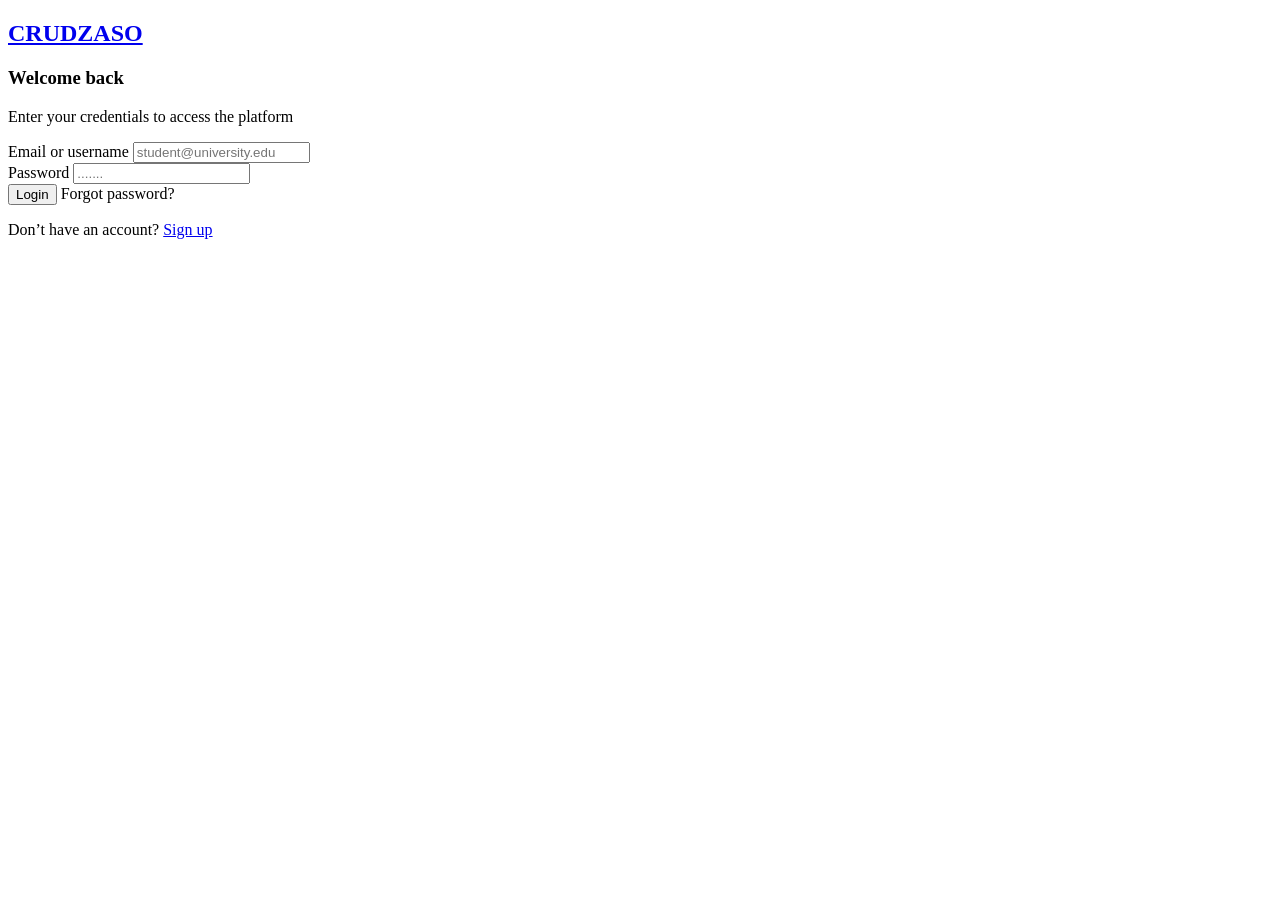
==== admin-dashboard.html @ 5b812460 "feat(user):Add the designs and logic for the user section" ====
<!doctype html>
<html lang="es">
  <head>
    <meta charset="UTF-8" />
    <meta name="viewport" content="width=device-width, initial-scale=1.0" />
    <title>Admin Dashboard - Task Management</title>
    <link rel="stylesheet" href="./css/admin.css" />
    <link
      href="https://cdn.jsdelivr.net/npm/bootstrap@5.3.2/dist/css/bootstrap.min.css"
      rel="stylesheet"
    />
    <link
      rel="stylesheet"
      href="https://cdn.jsdelivr.net/npm/bootstrap-icons@1.11.1/font/bootstrap-icons.css"
    />
  </head>
  <body>
    <!-- Sidebar -->
    <div class="sidebar" id="sidebar">
      <div class="logo">
        <img src="./assets/images/logo.png" class="mb-0" alt="Logo CRUDZASO" />
        <i class="name-brand">CRUDZASO</i>
      </div>

      <nav class="nav flex-column mt-4">
        <a class="nav-link active" href="#dashboard">
          <i class="bi bi-speedometer2"></i> Dashboard
        </a>
        <a class="nav-link" href="#attendees">
          <i class="bi bi-list-task"></i> My Task
        </a>
        <a class="nav-link" href="#events">
          <i class="bi bi-person"></i> Profile
        </a>
      </nav>
    </div>

    <!-- Main Content -->
    <div class="main-content">
      <!-- Top Navbar -->
      <nav class="top-navbar d-flex justify-content-between align-items-center">
        <div>
          <button class="btn btn-link d-md-none" id="toggleSidebar">
            <i class="bi bi-list fs-4"></i>
          </button>

          <div class="mb-0 d-inline-block d-flex gap-3">
            <i class="bi bi-house"></i> > Dashboard
          </div>
        </div>
        <div class="d-flex align-items-center gap-4 rigt-elements">
          <div class="position-relative">
            <i class="bi bi-bell fs-5"></i>
            <span
              class="position-absolute top-0 start-100 translate-middle badge rounded-pill bg-danger"
            >
              3
            </span>
          </div>
          <div class="dropdown">
            <a
              href="#"
              class="d-flex align-items-center text-decoration-none dropdown-toggle"
              data-bs-toggle="dropdown"
            >
              <img
                src="https://ui-avatars.com/api/?name=Admin+User&background=667eea&color=fff"
                class="rounded-circle me-2"
                width="35"
                height="35"
                alt="Admin"
              />
            </a>
            <ul class="dropdown-menu dropdown-menu-end">
              <li>
                <a class="dropdown-item" href="./profile-admin.html"
                  ><i class="bi bi-person"></i> Profile</a
                >
              </li>
              <li>
                <a class="dropdown-item" href="#"
                  ><i class="bi bi-gear"></i> Settings</a
                >
              </li>
              <li><hr class="dropdown-divider" /></li>
              <li>
                <a
                  class="dropdown-item text-danger"
                  href="./index.html"
                  id="logoutBtnTop"
                  ><i class="bi bi-box-arrow-right"></i> Logout</a
                >
              </li>
            </ul>
          </div>
        </div>
      </nav>

      <!-- Dashboard Content -->
      <div class="p-4">
        <div
          class="d-flex justify-content-between align-items-center header-section"
        >
          <div>
            <h2 class="title-brand">Task Management</h2>
            <p class="text-section">
              View, edit, and organize all academic tasks in one place.
            </p>
          </div>

          <button id="create-task">
            <i class="bi bi-plus-circle">Create Task</i>
          </button>
        </div>

        <!-- Stats -->
        <div class="row g-4 mb-4">
          <div class="col-md-3">
            <div class="stat-card">
              <div class="d-flex justify-content-between align-items-center">
                <div>
                  <p class="text-muted mb-1">Total Task</p>
                  <h3 class="mb-0" id="totalEvents">0</h3>
                </div>
                <div class="stat-icon bg-primary bg-opacity-10 text-primary">
                  <i class="bi bi-calendar-event"></i>
                </div>
              </div>
            </div>
          </div>
          <div class="col-md-3">
            <div class="stat-card">
              <div class="d-flex justify-content-between align-items-center">
                <div>
                  <p class="text-muted mb-1">Completed</p>
                  <h3 class="mb-0" id="totalAttendees">0</h3>
                </div>
                <div class="stat-icon bg-success bg-opacity-10 text-success">
                  <i class="bi bi-people"></i>
                </div>
              </div>
            </div>
          </div>
          <div class="col-md-3">
            <div class="stat-card">
              <div class="d-flex justify-content-between align-items-center">
                <div>
                  <p class="text-muted mb-1">Pending</p>
                  <h3 class="mb-0" id="upcomingEvents">0</h3>
                </div>
                <div class="stat-icon bg-warning bg-opacity-10 text-warning">
                  <i class="bi bi-clock"></i>
                </div>
              </div>
            </div>
          </div>
          <div class="col-md-3">
            <div class="stat-card">
              <div class="d-flex justify-content-between align-items-center">
                <div>
                  <p class="text-muted mb-1">In Progress</p>
                  <h3 class="mb-0"><span id="totalRevenue">0</span></h3>
                </div>
                <div class="stat-icon bg-danger bg-opacity-10 text-danger">
                  <i class="bi bi-cash-stack"></i>
                </div>
              </div>
            </div>
          </div>
        </div>

        <!-- CONTROLS -->
        <div class="task-filters" id="taskFilters">
          <div class="search-task">
            <i class="bi bi-search"></i>
            <input type="text" placeholder="Search Task..." />
          </div>
        </div>

        <!--Task Table -->
        <div class="card border-0 shadow-sm mb-4">
          <div class="card-body">
            <div class="table-responsive">
              <table class="table table-hover">
                <thead>
                  <tr>
                    <th>Task Name</th>
                    <th>Category</th>
                    <th>Priority</th>
                    <th>Status</th>
                    <th>Due Date</th>
                  </tr>
                </thead>
                <tbody id="eventsTableBody">
                  <!-- Task Render -->
                  <tr>
                    <td colspan="7" class="text-center py-4"></td>
                  </tr>
                </tbody>
              </table>
            </div>
          </div>
        </div>
      </div>
    </div>

    <!-- Create Task Modal -->
    <div
      class="modal fade"
      id="createEventModal"
      tabindex="-1"
      aria-labelledby="createEventModalLabel"
      aria-hidden="true"
    >
      <div class="modal-dialog modal-lg modal-dialog-centered">
        <div class="modal-content">
          <div class="modal-header">
            <h5 class="modal-title" id="createEventModalLabel">
              Create New task
            </h5>
            <button
              type="button"
              class="btn-close"
              data-bs-dismiss="modal"
              aria-label="Close"
            ></button>
          </div>
          <div class="modal-body">
            <!-- Create new task form -->
            <form id="taskForm">
              <div class="mb-3 row">
                <label for="taskTitle" class="col-sm-3 col-form-label"
                  >Títle task*</label
                >
                <div class="col-sm-9">
                  <input
                    type="text"
                    class="form-control"
                    id="taskTitle"
                    placeholder="Ej: Completar Reporte Trimestre 3"
                    required
                  />
                </div>
              </div>

              <div class="row mb-3">
                <div class="col-md-6">
                  <label for="taskCategory" class="form-label">Category</label>
                  <select class="form-select" id="taskCategory">
                    <option selected>Select Category</option>
                    <option value="Academic">Academic</option>
                    <option value="Personal">Staff</option>
                    <option value="Work">Job</option>
                  </select>
                </div>
                <div class="col-md-6">
                  <label for="taskPriority" class="form-label">Priority</label>
                  <select class="form-select" id="taskPriority">
                    <option selected>Medium</option>
                    <option value="High">Hight</option>
                    <option value="Low">Low</option>
                  </select>
                </div>
              </div>

              <div class="row mb-3">
                <div class="col-md-6">
                  <label for="taskStatus" class="form-label">State</label>
                  <select class="form-select" id="taskStatus">
                    <option selected>Pending</option>
                    <option value="In Progress">In Progress</option>
                    <option value="Completed">Completed</option>
                  </select>
                </div>
                <div class="col-md-6">
                  <label for="taskDueDate" class="form-label">Date</label>
                  <input
                    type="date"
                    class="form-control"
                    id="taskDueDate"
                    placeholder="mm/dd/yyyy"
                  />
                </div>
              </div>

              <div class="mb-3">
                <label for="taskDescription" class="form-label"
                  >Description</label
                >
                <textarea
                  class="form-control"
                  id="taskDescription"
                  rows="3"
                  placeholder="Añadir detalles sobre esta tarea..."
                ></textarea>
              </div>

              <div class="d-flex justify-content-end gap-2">
                <button
                  type="button"
                  class="btn btn-secondary"
                  data-bs-dismiss="modal"
                >
                  Cancel
                </button>
                <button type="submit" class="btn btn-primary">
                  <i class="bi bi-save"></i> Save Task
                </button>
              </div>
            </form>
          </div>
        </div>
      </div>
    </div>

    <script src="https://cdn.jsdelivr.net/npm/bootstrap@5.3.2/dist/js/bootstrap.bundle.min.js"></script>
    <script type="module" src="./js/user.js"></script>
  </body>
</html>
---- css/admin.css ----
:root {
  --sidebar-width: 250px;
}

body {
  background: #f8f9fa;
}

.sidebar {
  position: fixed;
  top: 0;
  left: 0;
  height: 100vh;
  width: var(--sidebar-width);
  background: #ffffff;
  color: white;
  transition: all 0.3s;
  z-index: 1000;
}

.logo {
  display: flex;
  align-items: center;
  gap: 10px;
}

.logo img {
  width: 50px;
  height: 50px;
  background-color: rgb(77, 77, 77);

  border-radius: 10px;
}

.logo i {
  font-family: 'Inter', sans-serif;
  font-style: normal;
  font-size: 20px;
  font-weight: bold;
  color: #0f1724;
}

.sidebar .logo {
  padding: 20px;
  border-bottom: 1px solid rgba(255, 255, 255, 0.1);
}

.sidebar .nav-link {
  color: #6b7280;
  padding: 12px 20px;
  transition: all 0.3s;
  border-left: 3px solid transparent;
}

.sidebar .nav-link:hover,
.sidebar .nav-link.active {
  color: #6b7280;
  background: rgba(255, 255, 255, 0.1);
  border-left-color: white;
}

.sidebar .nav-link i {
  width: 25px;
}

.main-content {
  background-color: #e6f0ff;
  margin-left: var(--sidebar-width);
  min-height: 100vh;
}

.top-navbar {
  background: white;
  box-shadow: 0 2px 4px rgba(0, 0, 0, 0.05);
  padding: 15px 30px;
}

.dropdown {
  display: flex;
  gap: 10px;
}

.header-section {
  display: flex;
}

.header-section button {
  display: flex;
  gap: 5px;
  font-family: 'Arial', sans-serif;
  padding: 8px 20px;
  background-color: #1e4ed8;
  border-radius: 6px;
  border: none;
  color: #ffffff;
}

.stat-card {
  background: white;
  border-radius: 10px;
  padding: 25px;
  box-shadow: 0 2px 8px rgba(0, 0, 0, 0.05);
  transition: transform 0.3s;
}

.stat-card:hover {
  transform: translateY(-5px);
  box-shadow: 0 5px 15px rgba(0, 0, 0, 0.1);
}

.stat-icon {
  width: 60px;
  height: 60px;
  border-radius: 10px;
  display: flex;
  align-items: center;
  justify-content: center;
  font-size: 24px;
}

.event-card {
  background: white;
  border-radius: 10px;
  overflow: hidden;
  box-shadow: 0 2px 8px rgba(0, 0, 0, 0.05);
  transition: all 0.3s;
}
.event-card:hover {
  box-shadow: 0 5px 15px rgba(0, 0, 0, 0.1);
}

.event-image {
  height: 180px;
  object-fit: cover;
  width: 100%;
}

.task-filters {
  display: flex;
  justify-content: space-between;
  margin-bottom: 10px;
}
/* DESINGS SEARCH */
.search-task {
  display: flex;
  align-items: center;

  background-color: #ffffff;
  border-radius: 10px;
  padding: 8px;
  width: 300px;
}

.search-task {
  color: #777;
  margin-right: 10px;
  font-size: 1.1rem;
}

.search-task input {
  border: none;
  background: transparent;
  font-size: 14px;
  letter-spacing: 0.5px;
  color: #333;
  width: 100%;
  outline: none;
}

.search-box input::placeholder {
  color: #999;
  font-weight: 400;
}

.group-btn {
  background-color: #cad8ef;
  border-radius: 10px;
  padding: 5px;
}

.active {
  background-color: #ffffff;
}

.badge-custom {
  padding: 5px 12px;
  border-radius: 20px;
  font-weight: 500;
}

@media (max-width: 768px) {
  .sidebar {
    margin-left: calc(-1 * var(--sidebar-width));
  }
  .sidebar.show {
    margin-left: 0;
  }
  .main-content {
    margin-left: 0;
  }
}
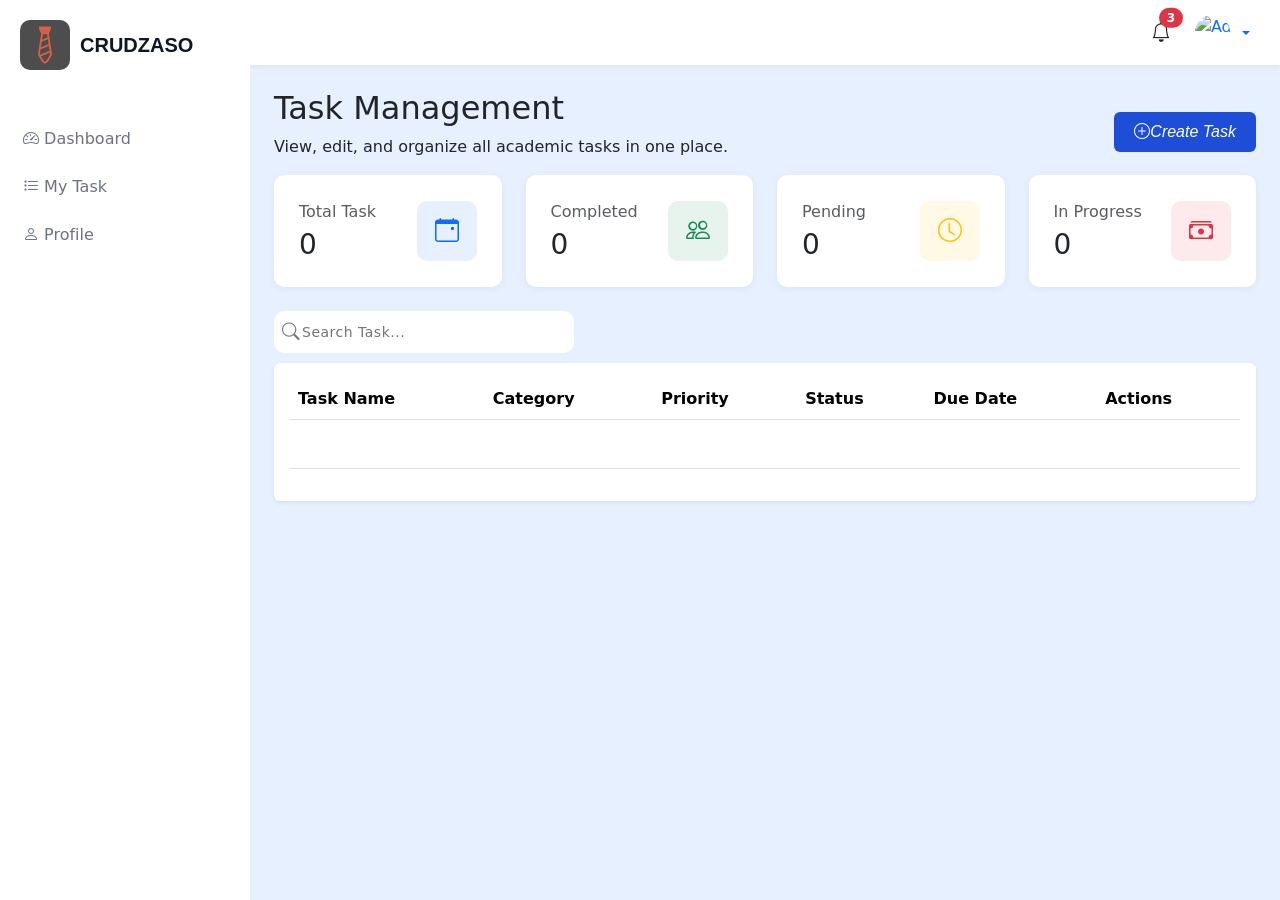
==== commit 27421434: "feat(admin):Add the designs and logic for the admin section" ====
--- a/admin-dashboard.html
+++ b/admin-dashboard.html
@@ -43,10 +43,6 @@
           <button class="btn btn-link d-md-none" id="toggleSidebar">
             <i class="bi bi-list fs-4"></i>
           </button>
-
-          <div class="mb-0 d-inline-block d-flex gap-3">
-            <i class="bi bi-house"></i> > Dashboard
-          </div>
         </div>
         <div class="d-flex align-items-center gap-4 rigt-elements">
           <div class="position-relative">
@@ -173,7 +169,7 @@
         <div class="task-filters" id="taskFilters">
           <div class="search-task">
             <i class="bi bi-search"></i>
-            <input type="text" placeholder="Search Task..." />
+            <input id="searchInput" type="text" placeholder="Search Task..." />
           </div>
         </div>
 
@@ -189,6 +185,7 @@
                     <th>Priority</th>
                     <th>Status</th>
                     <th>Due Date</th>
+                    <th>Actions</th>
                   </tr>
                 </thead>
                 <tbody id="eventsTableBody">
@@ -314,6 +311,6 @@
     </div>
 
     <script src="https://cdn.jsdelivr.net/npm/bootstrap@5.3.2/dist/js/bootstrap.bundle.min.js"></script>
-    <script type="module" src="./js/user.js"></script>
+    <script type="module" src="./js/admin.js"></script>
   </body>
 </html>
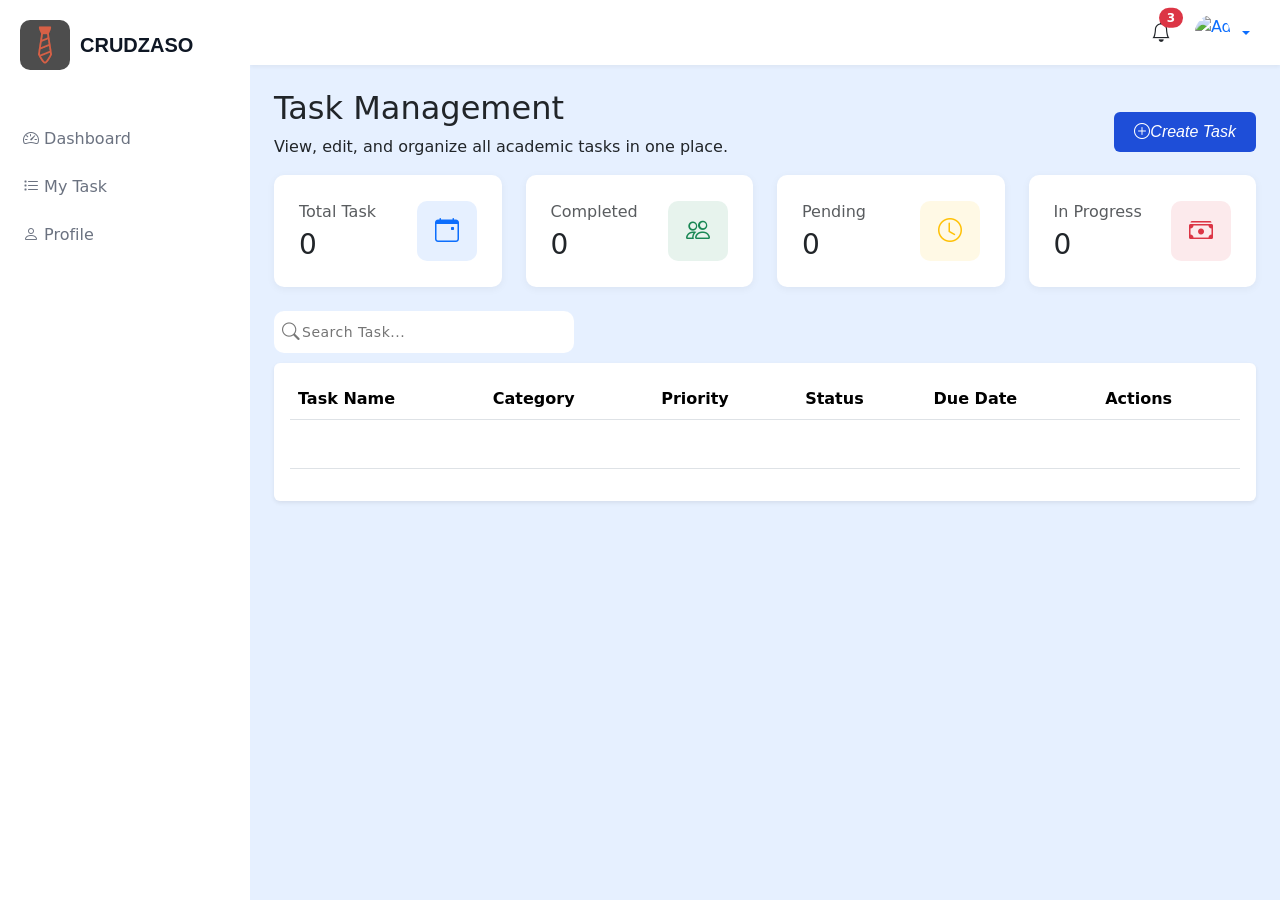
==== commit 426e6ee6: "docs: Add the documentation and some improvements in the comments." ====
--- a/admin-dashboard.html
+++ b/admin-dashboard.html
@@ -15,7 +15,7 @@
     />
   </head>
   <body>
-    <!-- Sidebar -->
+    <!-- SIDEBAR -->
     <div class="sidebar" id="sidebar">
       <div class="logo">
         <img src="./assets/images/logo.png" class="mb-0" alt="Logo CRUDZASO" />
@@ -35,9 +35,9 @@
       </nav>
     </div>
 
-    <!-- Main Content -->
+    <!-- MAIN CONTENT -->
     <div class="main-content">
-      <!-- Top Navbar -->
+      <!-- NAVBAR  -->
       <nav class="top-navbar d-flex justify-content-between align-items-center">
         <div>
           <button class="btn btn-link d-md-none" id="toggleSidebar">
@@ -92,7 +92,7 @@
         </div>
       </nav>
 
-      <!-- Dashboard Content -->
+      <!-- DASBOARD -->
       <div class="p-4">
         <div
           class="d-flex justify-content-between align-items-center header-section"
@@ -109,7 +109,7 @@
           </button>
         </div>
 
-        <!-- Stats -->
+        <!-- STATS -->
         <div class="row g-4 mb-4">
           <div class="col-md-3">
             <div class="stat-card">
@@ -173,7 +173,7 @@
           </div>
         </div>
 
-        <!--Task Table -->
+        <!-- TABLE -->
         <div class="card border-0 shadow-sm mb-4">
           <div class="card-body">
             <div class="table-responsive">
@@ -189,7 +189,7 @@
                   </tr>
                 </thead>
                 <tbody id="eventsTableBody">
-                  <!-- Task Render -->
+                  <!-- RENDER -->
                   <tr>
                     <td colspan="7" class="text-center py-4"></td>
                   </tr>
@@ -201,7 +201,7 @@
       </div>
     </div>
 
-    <!-- Create Task Modal -->
+    <!-- CREATE TASK MODAL -->
     <div
       class="modal fade"
       id="createEventModal"
@@ -288,7 +288,7 @@
                   class="form-control"
                   id="taskDescription"
                   rows="3"
-                  placeholder="Añadir detalles sobre esta tarea..."
+                  placeholder="Add details about this task..."
                 ></textarea>
               </div>
 
--- a/css/admin.css
+++ b/css/admin.css
@@ -140,6 +140,7 @@
   justify-content: space-between;
   margin-bottom: 10px;
 }
+
 /* DESINGS SEARCH */
 .search-task {
   display: flex;
@@ -187,15 +188,3 @@
   border-radius: 20px;
   font-weight: 500;
 }
-
-@media (max-width: 768px) {
-  .sidebar {
-    margin-left: calc(-1 * var(--sidebar-width));
-  }
-  .sidebar.show {
-    margin-left: 0;
-  }
-  .main-content {
-    margin-left: 0;
-  }
-}
